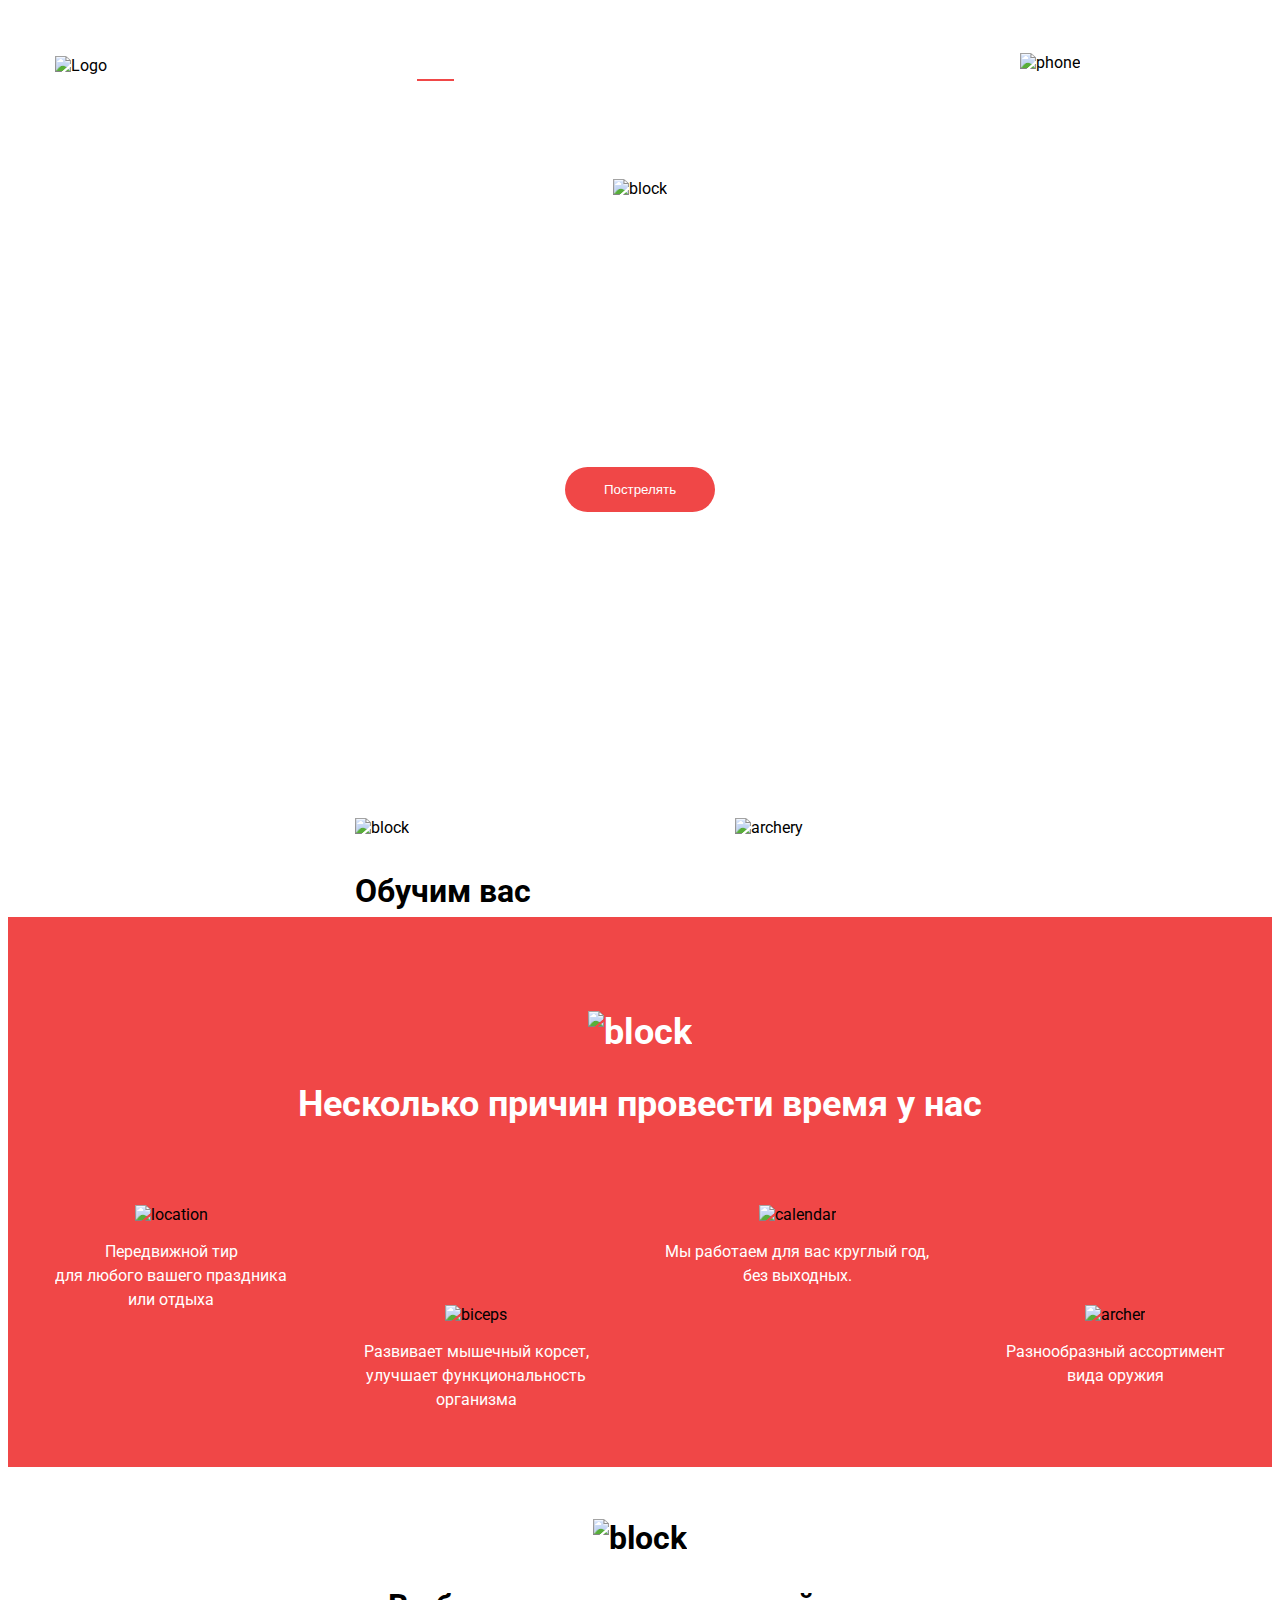
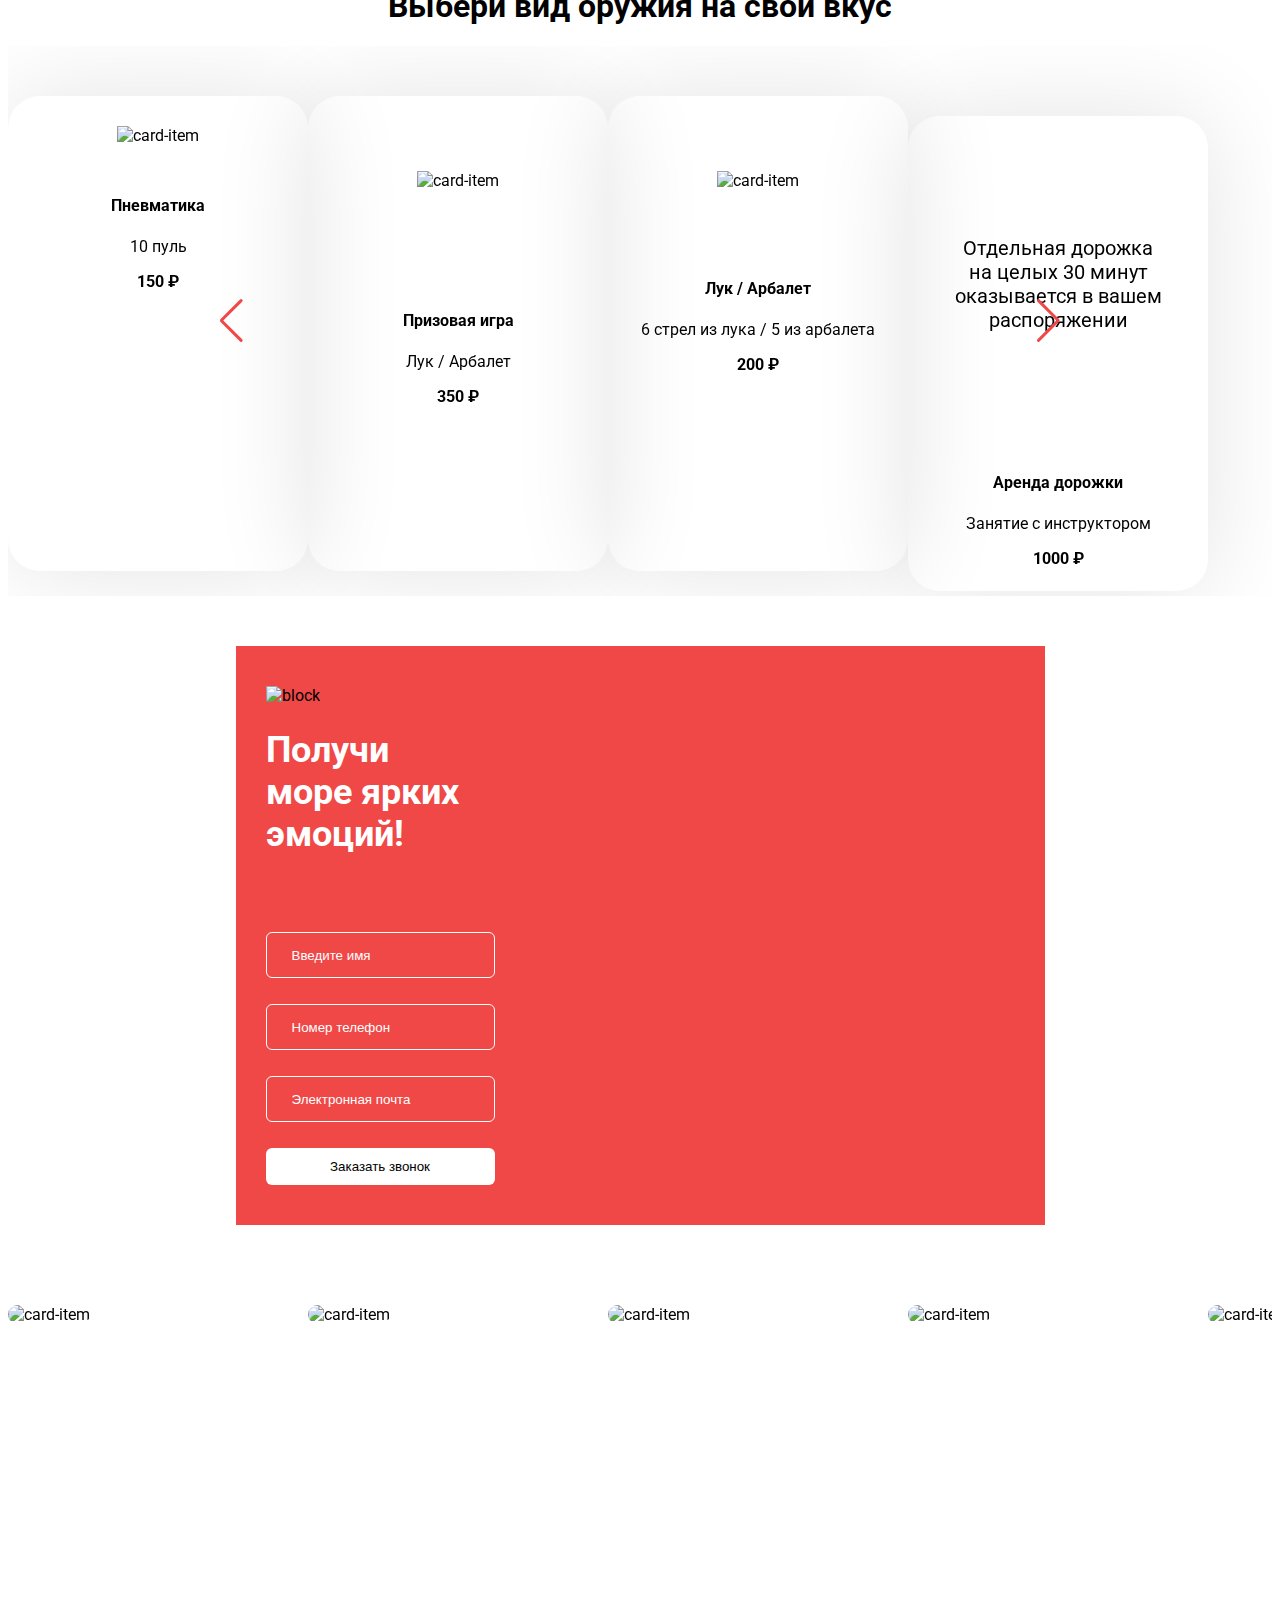
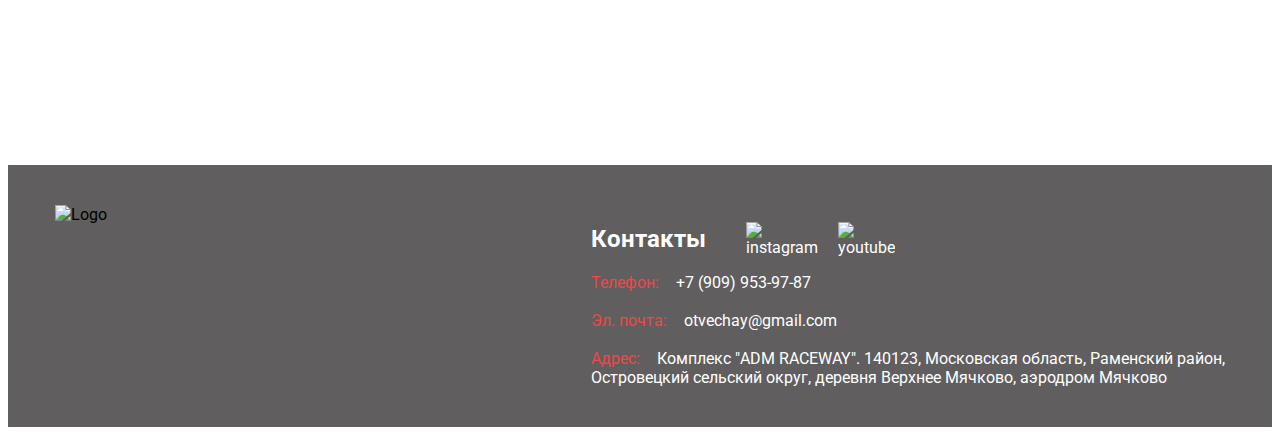
==== tir.html @ 28b99770 "master" ====
<!DOCTYPE html>
<html lang="en, ru">

<head>
    <meta charset="UTF-8">
    <meta http-equiv="X-UA-Compatible" content="IE=edge">
    <meta name="viewport" content="width=device-width, initial-scale=1.0">
    <title>Багги | Тир</title>
    <link rel="stylesheet" href="https://cdnjs.cloudflare.com/ajax/libs/normalize/8.0.1/normalize.min.css" integrity="sha512-NhSC1YmyruXifcj/KFRWoC561YpHpc5Jtzgvbuzx5VozKpWvQ+4nXhPdFgmx8xqexRcpAglTj9sIBWINXa8x5w==" crossorigin="anonymous" referrerpolicy="no-referrer">
    <link rel="preconnect" href="https://fonts.googleapis.com">
    <link rel="preconnect" href="https://fonts.gstatic.com" crossorigin>
    <link href="https://fonts.googleapis.com/css2?family=Roboto:ital,wght@0,500;0,700;1,400&display=swap" rel="stylesheet">
    <link rel="stylesheet" href="https://unpkg.com/swiper/swiper-bundle.min.css" />
    <link rel="stylesheet" href="/css/style.css">

</head>

<body>
    <!-- header -->
    <div class="page-tir">
        <div class="wrapper">
            <header class="header">
                <nav class="navbar">
                    <img class="navbar-logo" src="/img/Logo.svg" alt="Logo">
                    <ul class="nav">
                        <li class="nav-item"><a class="nav-link" href="index.html">Багги</a> </li>
                        <li class="nav-item"><a class="nav-link active" href="tir.html">Тир</a> </li>
                        <li class="nav-item"><a class="nav-link" href="#cost">Цены</a> </li>
                        <li class="nav-item"><a class="nav-link" href="#reasons">О нас</a> </li>
                        <li class="nav-item"><a class="nav-link" href="#contacts">Контакты</a> </li>
                    </ul>
                    <div class="navbar-phone">
                        <img class="navbar-phone-icon" src="/img/call.svg" alt="phone">
                        <a class="navbar-phone-link" href="tel:+7 (909) 953-97-87">+7 (909) 953-97-87</a>
                    </div>
                </nav>
            </header>
            <!-- Header -->
            <main class="main-tir">
                <img src="/img/block.svg" alt="block">
                <h1 class="title-light">
                    Арбалетно-лучный тир в Москве
                </h1>
                <p class="description">Разнообразный ассортимент вида оружия <br> Для вашего удобства у нас есть луки, стрелы и арбалеты, <br> классические (спортивные), ручной работы, <br> детские и взрослые.</p>
                <a href="#section4"><button class="btn btn-white btn-animated">Пострелять</button></a>
            </main>
            <!-- main -->
        </div>

    </div>
    <!-- section1 -->
    <section class="section1">
        <div class="wrapper">
            <div class="content">
                <div class="education-tir">
                    <img src="/img/block.svg" alt="block">
                    <h1 class="title-dark">Обучим вас <br> правильно <br> стрелять</h1>
                    <p class="description-dark">Если вы стреляете впервые, <br> у нас есть опытный инструктор, <br> который обучит вас стрелять.</p>
                    <button class="btn btn-white btn-animated">Подробнее</button>
                </div>
                <img class="archery" src="/img/tir1.png" alt="archery">
            </div>

        </div>

    </section>
    <!-- section2 -->
    <section class="section2" id="reasons">
        <div class="wrapper">
            <h1 class="title-light">
                <img src="/img/block-light.svg" alt="block"><br> Несколько причин провести время у нас
            </h1>

            <div class="reasons">
                <div class="reasons-item">
                    <img src="/img/icon-location.svg" alt="location">
                    <p class="description">Передвижной тир <br> для любого вашего праздника <br> или отдыха</p>
                </div>
                <div class="reasons-item">
                    <img src="/img/icon-biceps.svg" alt="biceps">
                    <p class="description">Развивает мышечный корсет, <br> улучшает функциональность <br> организма</p>
                </div>
                <div class="reasons-item">
                    <img src="/img/icon-calenda.svg" alt="calendar">
                    <p class="description">Мы работаем для вас круглый год, <br> без выходных.</p>
                </div>
                <div class="reasons-item-tir">
                    <img src="/img/icon-archer.svg" alt="archer">
                    <p class="description">Разнообразный ассортимент <br> вида оружия</p>
                </div>
            </div>
        </div>

    </section>
    <!-- section3 -->
    <section class="section3" id="cost">
        <h1 class="section3-title"> <img src="/img/block.svg" alt="block"> <br> Выбери вид оружия на свой вкус</h1>
        <!-- Swiper -->
        <div class="swiper mySwiper">
            <div class="swiper-wrapper">
                <div class="swiper-slide">
                    <!-- Карточка товара -->
                    <div class="card">
                        <img src="/img/tir-1.png" alt="card-item"> <br>
                        <h4 class="card-title">Пневматика</h4>
                        <p class="card-description">
                            10 пуль
                        </p>
                        <p class="card-price">150 ₽ </p>
                    </div>
                </div>
                <div class="swiper-slide">
                    <!-- Карточка товара -->
                    <div class="card">
                        <img class="tir-img-archery" src="/img/tir-2.png" alt="card-item"> <br>
                        <h4 class="card-title">Призовая игра</h4>
                        <p class="card-description">
                            Лук / Арбалет
                        </p>
                        <p class="card-price">350 ₽</p>

                    </div>
                </div>
                <div class="swiper-slide">
                    <!-- Карточка товара -->
                    <div class="card">
                        <img class="tir-img" src="/img/tir-3.png" alt="card-item"> <br>
                        <h4 class="card-title">Лук / Арбалет</h4>
                        <p class="card-description">
                            6 стрел из лука / 5 из арбалета
                        </p>
                        <p class="card-price">200 ₽ </p>
                    </div>
                </div>
                <div class="swiper-slide">
                    <!-- Карточка товара -->
                    <div class="card">
                        <p class="service">Отдельная дорожка <br> на целых 30 минут оказывается в вашем распоряжении</p>
                        <h4 class="card-title">Аренда дорожки</h4>
                        <p class="card-description">
                            Занятие с инструктором
                        </p>
                        <p class="card-price">1000 ₽ </p>

                    </div>
                </div>

            </div>
            <div class="swiper-pagination"></div>
            <div class="swiper-button-prev"></div>
            <div class="swiper-button-next"></div>

        </div>
        <!--  Swiper -->

    </section>
    <!-- section4 -->
    <section class="section4" id="section4">
        <div class="wrapper">

            <!-- Сюда карту -->
            <div class="content">
                <div class="wrapper">
                    <div class="wrapper-back">
                        <img src="/img/block-light.svg" alt="block">
                        <h1 class="title-light">Получи <br> море ярких<br> эмоций!</h1>
                        <form class="form" action="send.php" method="post">
                            <input type="text" name="fio" placeholder="Введите имя">
                            <input type="tel" name="tel" placeholder="Номер телефон" id="">
                            <input type="text" name="email" placeholder="Электронная почта" id="">
                            <button class="btn btn-form" type="submit" value="отправить">Заказать звонок</button>
                        </form>
                    </div>

                </div>
                <iframe class="map" src="https://www.google.com/maps/embed?pb=!1m18!1m12!1m3!1d16967.603078466807!2d37.981120803547!3d55.56580254617988!2m3!1f0!2f0!3f0!3m2!1i1024!2i768!4f13.1!3m3!1m2!1s0x0%3A0x1abc688645963ce!2z0JDQlNCcIFJhY2V3YXkg0JzRj9GH0LrQvtCy0L4!5e1!3m2!1sru!2sru!4v1638482231149!5m2!1sru!2sru"
                    width="500" height="500" style="border:0;" allowfullscreen="" loading="lazy">
                    </iframe>
            </div>

        </div>

    </section>
    <!-- section5 -->
    <section class="section5">
        <!-- Gallery -->
        <div class="gallery">

            <div class="swiper-container mySwiper">
                <div class="swiper-wrapper">
                    <div class="swiper-slide">
                        <img src="/img/gallery/2.jpg" style="border-radius: 31px;" height="400px" alt="card-item"> <br>
                    </div>
                    <div class="swiper-slide">
                        <img src="/img/gallery/3.jpg" style="border-radius: 31px;" height="400px" alt="card-item"> <br>
                    </div>
                    <div class="swiper-slide">
                        <img src="/img/gallery/4.jpg" style="border-radius: 31px;" height="400px" alt="card-item"> <br>
                    </div>
                    <div class="swiper-slide">
                        <img src="/img/gallery/5.jpg" style="border-radius: 31px;" height="400px" alt="card-item"> <br>
                    </div>
                    <div class="swiper-slide">
                        <img src="/img/gallery/6.jpg" style="border-radius: 31px;" height="400px" alt="card-item"> <br>
                    </div>
                    <div class="swiper-slide">
                        <img src="/img/gallery/7.jpg" style="border-radius: 31px;" height="400px" alt="card-item"> <br>
                    </div>
                    <div class="swiper-slide">
                        <img src="/img/gallery/8.jpg" style="border-radius: 31px;" height="400px" alt="card-item"> <br>
                    </div>
                    <div class="swiper-slide">
                        <img src="/img/gallery/9.jpg" style="border-radius: 31px;" height="400px" alt="card-item"> <br>
                    </div>
                    <div class="swiper-slide">
                        <img src="/img/gallery/10.jpg" style="border-radius: 31px;" height="400px" alt="card-item"> <br>
                    </div>
                    <div class="swiper-slide">
                        <img src="/img/gallery/13.jpg" style="border-radius: 31px;" height="400px" alt="card-item"> <br>
                    </div>
                    <div class="swiper-slide">
                        <img src="/img/gallery/14.jpg" style="border-radius: 31px;" height="400px" alt="card-item"> <br>
                    </div>
                    <div class="swiper-slide">
                        <img src="/img/gallery/15.jpg" style="border-radius: 31px;" height="400px" alt="card-item">
                    </div>
                    <div class="swiper-slide">
                        <img src="/img/gallery/17.jpg" style="border-radius: 31px;" height="400px" alt="card-item"> <br>
                    </div>
                    <div class="swiper-slide">
                        <img src="/img/gallery/18.jpg" style="border-radius: 31px;" height="400px" alt="card-item"> <br>
                    </div>
                    <div class="swiper-slide">
                        <img src="/img/gallery/19.jpg" style="border-radius: 31px;" height="400px" alt="card-item"> <br>
                    </div>
                    <div class="swiper-slide">
                        <img src="/img/gallery/20.jpg" style="border-radius: 31px;" height="400px" alt="card-item"> <br>
                    </div>

                </div>


            </div>
        </div>

    </section>
    <!-- footer -->
    <footer class="footer" id="contacts">
        <div class="footer-bg">
            <div class="wrapper">
                <div class="footer-position">
                    <img src="/img/admlogo.svg" alt="Logo">
                    <div class="contacts">
                        <div class="title-position">
                            <h2 class="footer-title">Контакты</h2>
                            <a class="contacts-link" href="https://www.instagram.com/buggy_tir_club/?hl=ru" target="_blank"><img src="/img/inst.svg" alt="instagram"></a>
                            <a class="contacts-link" href="https://www.youtube.com/channel/UC9wnIZix65BdOLr2LS-DDBw" target="_blank"> <img src="/img/youtube.svg" alt="youtube"> </a>
                        </div>

                        <a class="contacts-link" href="tel:+7 (909) 953-97-87"> <span>Телефон:</span> +7 (909) 953-97-87</a> <br>
                        <a class="contacts-link" href="mailto:otvechay@gmail.com"> <span>Эл. почта:</span> otvechay@gmail.com</a><br>
                        <a class="contacts-link" href="https://goo.gl/maps/Q59iHgetUjKG8s9u8" target="_blank"> <span>Адрес:</span> Комплекс "ADM RACEWAY". 140123, Московская область, Раменский район,<br> Островецкий сельский округ, деревня Верхнее Мячково, аэродром Мячково</a>
                    </div>
                </div>


            </div>
        </div>

    </footer>
    <!-- script swiper -->
    <script src="https://unpkg.com/swiper/swiper-bundle.min.js"></script>
    <script src="/script/main.js"></script>
</body>

</html>
---- css/style.css ----
* {
  -webkit-box-sizing: border-box;
          box-sizing: border-box;
}

body {
  font-family: 'Roboto', sans-serif;
}

a {
  text-decoration: none;
  color: #FFFFFF;
}

.page {
  background: url(/img/bg.png) no-repeat;
  background-size: cover;
  margin-bottom: 80px;
}

.page-tir {
  background: url(/img/bg-tir.png) no-repeat;
  background-size: cover;
  margin-bottom: 80px;
}

.header {
  margin-bottom: 82px;
}

.wrapper {
  max-width: 1170px;
  margin: 0 auto;
  overflow: hidden;
}

.navbar {
  display: -webkit-box;
  display: -ms-flexbox;
  display: flex;
  -webkit-box-pack: justify;
      -ms-flex-pack: justify;
          justify-content: space-between;
  -webkit-box-align: center;
      -ms-flex-align: center;
          align-items: center;
}

.navbar-phone {
  display: -webkit-box;
  display: -ms-flexbox;
  display: flex;
  margin-top: 20px;
}

.navbar-phone-icon {
  margin-right: 10px;
}

.navbar-phone-link {
  text-decoration: none;
  color: #fff;
}

.navbar-logo {
  margin-top: 25px;
}

.navbar-phone-link:hover {
  color: #F04747;
  -webkit-transition: ease 0.5s;
  transition: ease 0.5s;
}

.nav-link {
  color: #F04747;
  -webkit-transition: ease 0.5s;
  transition: ease 0.5s;
}

.nav-item .active {
  border-bottom: 2px solid #F04747;
  padding: 5px 5px;
}

.nav {
  margin-top: 40px;
  display: -webkit-box;
  display: -ms-flexbox;
  display: flex;
  list-style-type: none;
  -webkit-box-sizing: inherit;
          box-sizing: inherit;
}

.nav-item {
  margin-right: 54px;
  color: #fff;
  padding: 7px 5px;
}

.nav-item:hover {
  color: #F04747;
}

.nav-link {
  text-decoration: none;
  color: #fff;
}

.nav-link:hover {
  color: #F04747;
}

.main-tir {
  text-align: center;
}

.title-light {
  font-size: 36px;
  color: #fff;
  margin-bottom: 37px;
}

.description {
  color: #fff;
  line-height: 24px;
  margin-bottom: 70px;
}

.btn {
  padding: 14px 38px;
  background-color: #F04747;
  border-radius: 32px;
  color: #fff;
  margin-bottom: 226px;
  cursor: pointer;
  border: 1px solid transparent;
}

.btn:link,
.btn:visited {
  text-transform: uppercase;
  text-decoration: none;
  padding: 15px 40px;
  display: inline-block;
  border-radius: 100px;
  -webkit-transition: all .2s;
  transition: all .2s;
  position: absolute;
}

.btn:hover {
  -webkit-transform: translateY(-3px);
          transform: translateY(-3px);
  -webkit-box-shadow: 0 10px 20px rgba(0, 0, 0, 0.2);
          box-shadow: 0 10px 20px rgba(0, 0, 0, 0.2);
}

.btn:active {
  -webkit-transform: translateY(-1px);
          transform: translateY(-1px);
  -webkit-box-shadow: 0 5px 10px rgba(0, 0, 0, 0.2);
          box-shadow: 0 5px 10px rgba(0, 0, 0, 0.2);
}

.btn-white {
  background-color: #F04747;
  color: #fff;
}

.btn-animated {
  -webkit-animation: moveInBottom 4s ease-out;
          animation: moveInBottom 4s ease-out;
  -webkit-animation-fill-mode: backwards;
          animation-fill-mode: backwards;
}

@-webkit-keyframes moveInBottom {
  0% {
    opacity: 0;
    -webkit-transform: translateY(30px);
            transform: translateY(30px);
  }
  100% {
    opacity: 1;
    -webkit-transform: translateY(0px);
            transform: translateY(0px);
  }
}

@keyframes moveInBottom {
  0% {
    opacity: 0;
    -webkit-transform: translateY(30px);
            transform: translateY(30px);
  }
  100% {
    opacity: 1;
    -webkit-transform: translateY(0px);
            transform: translateY(0px);
  }
}

.content {
  display: -webkit-box;
  display: -ms-flexbox;
  display: flex;
  -webkit-box-pack: justify;
      -ms-flex-pack: justify;
          justify-content: space-between;
  position: relative;
  margin-bottom: 80px;
  max-width: 1170px;
}

.education {
  position: absolute;
  right: 100px;
  margin-right: 200px;
}

.education-tir {
  position: absolute;
  margin-left: 300px;
}

.pop_up {
  width: 100%;
  height: 100%;
  position: fixed;
  left: 0;
  top: 0;
  background-color: transparent;
  z-index: 2;
  -webkit-transform: translateY(-44.5%) scale(0);
          transform: translateY(-44.5%) scale(0);
  -webkit-transition: .4s ease-in-out;
  transition: .4s ease-in-out;
}

.pop_up .active {
  -webkit-transform: translateY(0%) scale(100%);
          transform: translateY(0%) scale(100%);
  background-color: rgba(0, 0, 0, 0.4);
}

.pop_up_container {
  display: -webkit-box;
  display: -ms-flexbox;
  display: flex;
  width: 100%;
  height: 100%;
}

.pop_up_body {
  margin: auto;
  width: 500px;
  background-color: #FFFFFF;
  border-radius: 10px;
  text-align: center;
  padding: 100px 15px 110px;
  position: relative;
}

.pop_up_close {
  position: absolute;
  top: 15px;
  right: 15px;
  font-size: 21px;
  color: #F04747;
  cursor: pointer;
}

.archery {
  position: relative;
  left: 680px;
}

.forestBuggy {
  margin-left: 100px;
}

.education .title-dark {
  margin: 35px 0 35px 0;
}

.education-tir .title-dark {
  margin: 35px 0 35px 0;
}

.education .description-dark {
  margin-bottom: 50px;
  line-height: 25px;
}

.education-tir .description-dark {
  margin-bottom: 50px;
  line-height: 24px;
}

.section2 {
  background-color: #F04747;
  height: 550px;
}

.section2 .wrapper .title-light {
  padding-top: 30px;
  text-align: center;
}

.reasons {
  display: -webkit-box;
  display: -ms-flexbox;
  display: flex;
  -webkit-box-pack: justify;
      -ms-flex-pack: justify;
          justify-content: space-between;
  margin-top: 80px;
}

.reasons-item:nth-child(2) {
  margin-top: 100px;
}

.reasons-item-tir:last-child {
  margin-top: 100px;
}

.reasons-item {
  text-align: center;
}

.reasons-item-tir {
  text-align: center;
}

.title-light img {
  margin: 40px 0 30px;
}

.section3 {
  text-align: center;
}

.section3 img {
  margin: 30px 0 30px;
}

.card {
  width: 300px;
  height: 475px;
  border-radius: 32px;
  -webkit-box-shadow: 0px 0px 100px rgba(0, 0, 0, 0.11);
          box-shadow: 0px 0px 100px rgba(0, 0, 0, 0.11);
  text-align: center;
}

.card-price {
  font-weight: 700;
  margin-bottom: -15px;
}

.card img {
  margin-top: 30px;
}

.tir-img {
  padding: 45px 0 38px;
}

.tir-img-archery {
  padding: 45px 0 70px;
}

.service {
  font-size: 20px;
  text-align: center;
  padding: 120px 0;
}

.swiper {
  width: 100%;
  padding-top: 50px;
  padding-bottom: 70px;
}

.swiper-slide {
  background-position: center;
  background-size: cover;
  width: 300px;
  height: 430px;
}

.swiper-button-prev {
  margin-left: 200px;
  color: #F04747;
}

.swiper-button-next {
  margin-right: 200px;
  color: #F04747;
}

.swiper-container {
  -webkit-box-sizing: border-box;
          box-sizing: border-box;
  width: 100%;
  overflow: hidden;
}

.section3 {
  margin-bottom: 50px;
}

.wrapper-back {
  background-color: #F04747;
  padding: 40px 550px 0 30px;
}

.map {
  position: absolute;
  margin-top: 126px;
  right: 120px;
  border-radius: 6px;
}

input {
  margin-bottom: 26px;
  color: #fff;
  background: none;
  height: 46px;
  padding: 0 25px;
  border: 1px solid #FFFFFF;
  border-radius: 6px;
  outline: none;
}

input:first-child {
  margin-top: 40px;
}

input::-webkit-input-placeholder {
  color: #ffffff;
}

input::-moz-placeholder {
  color: #ffffff;
}

/* Firefox 19+ */
input:-moz-placeholder {
  color: #ffffff;
}

/* Firefox 18- */
input:-ms-input-placeholder {
  color: #ffffff;
}

.form__input._error {
  -webkit-box-shadow: 0 0 15px #ff00dd;
          box-shadow: 0 0 15px #ff00dd;
}

.form {
  display: -webkit-box;
  display: -ms-flexbox;
  display: flex;
  -webkit-box-orient: vertical;
  -webkit-box-direction: normal;
      -ms-flex-direction: column;
          flex-direction: column;
  max-width: 300px;
}

.btn-form {
  background-color: #fff;
  padding: 10px 32px;
  height: 100%;
  color: black;
  border-radius: 6px;
  margin-bottom: 40px;
  -webkit-box-flex: 0;
      -ms-flex: none;
          flex: none;
  -webkit-transition: ease .5s;
  transition: ease .5s;
}

.btn-form:hover {
  background-color: #F04747;
  color: #FFFFFF;
  border: 1px solid #fff;
}

.btn-form:active {
  background-color: #fff;
  color: black;
  -webkit-transition: ease .1s;
  transition: ease .1s;
}

.section5 {
  margin-bottom: 30px;
}

.footer-bg {
  background-color: #605E5E;
  padding: 40px 40px;
}

.footer-position {
  display: -webkit-box;
  display: -ms-flexbox;
  display: flex;
  -webkit-box-pack: justify;
      -ms-flex-pack: justify;
          justify-content: space-between;
}

.contacts-link {
  display: block;
  text-decoration: none;
  color: #fff;
}

.contacts-link:hover {
  color: #F04747;
}

span {
  color: #F04747;
  margin-right: 13px;
}

label > span {
  color: #fff;
}

.footer-title {
  display: block;
  color: #fff;
  margin-right: 40px;
}

.title-position {
  display: -webkit-box;
  display: -ms-flexbox;
  display: flex;
  -webkit-box-align: center;
      -ms-flex-align: center;
          align-items: center;
  width: 200px;
}

.title-position a {
  display: block;
}

.title-position img {
  margin-right: 20px;
}

.title-position img:hover {
  cursor: pointer;
}
/*# sourceMappingURL=style.css.map */
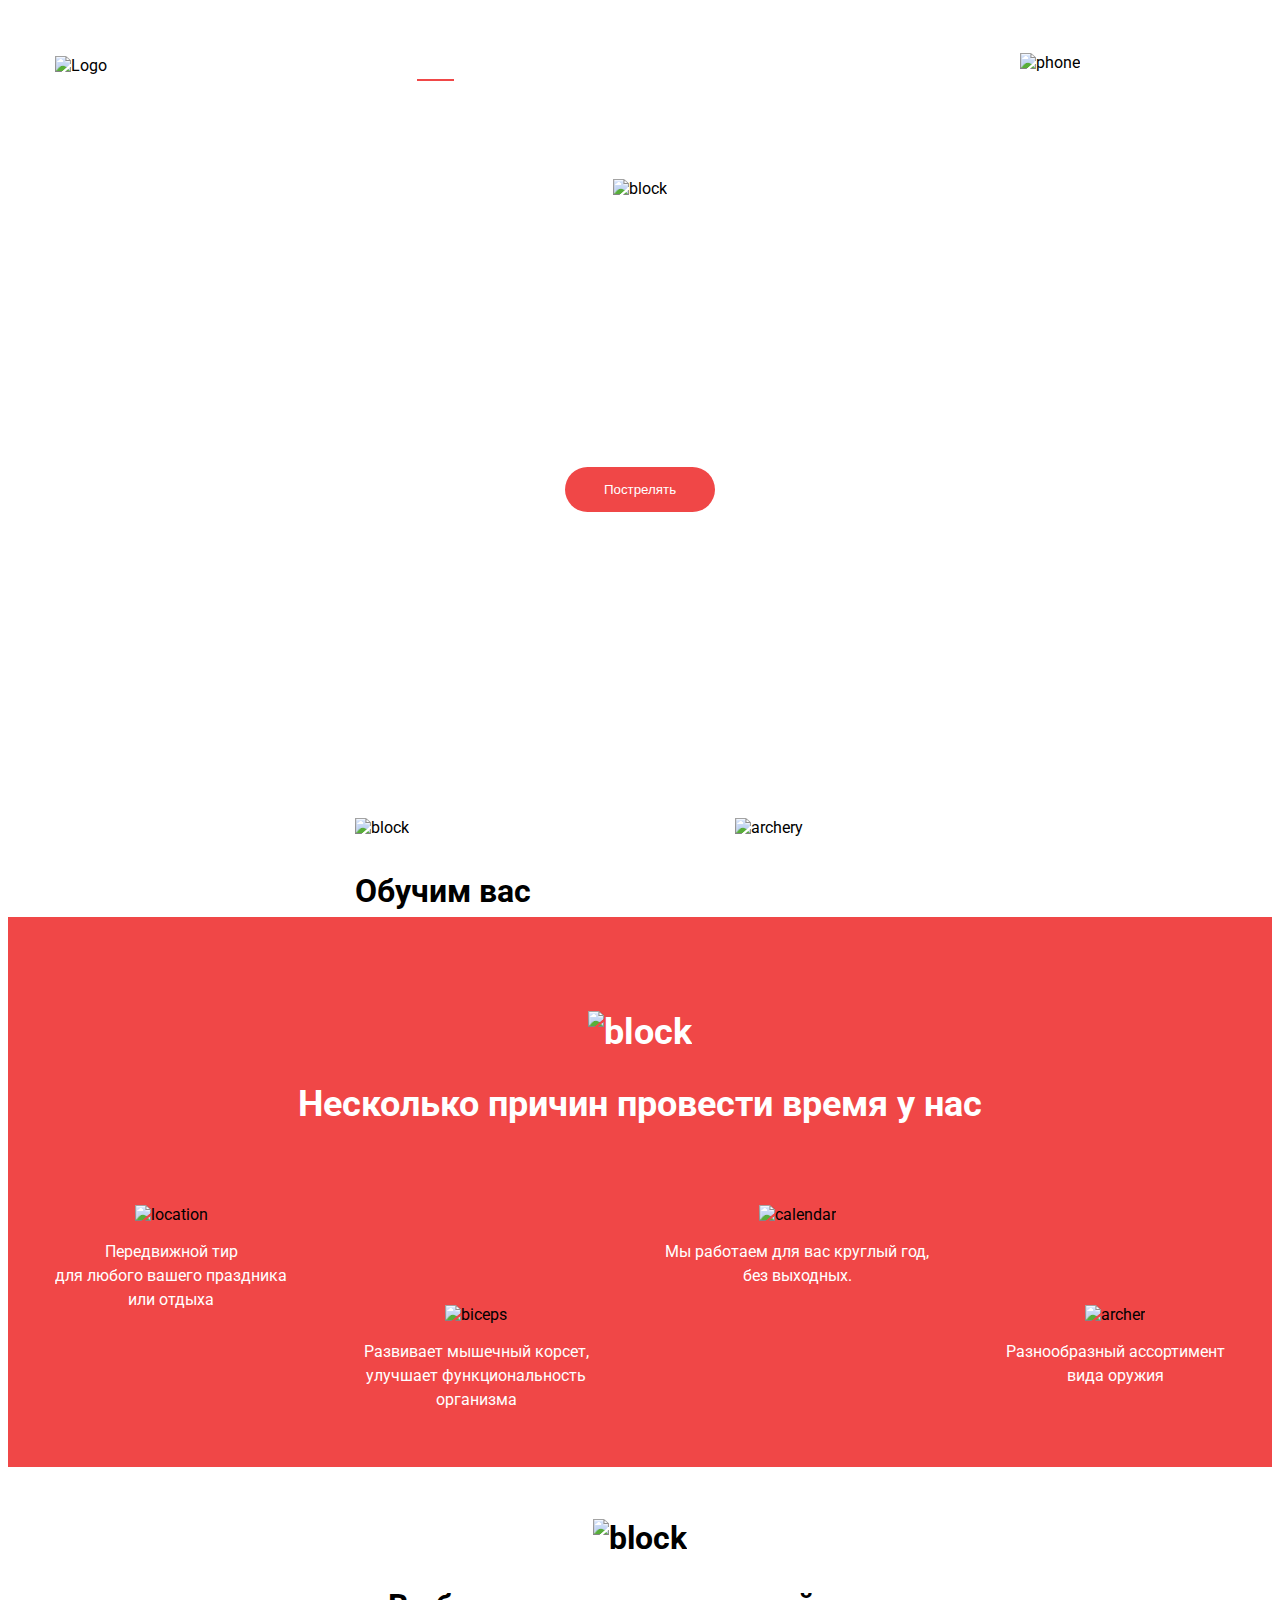
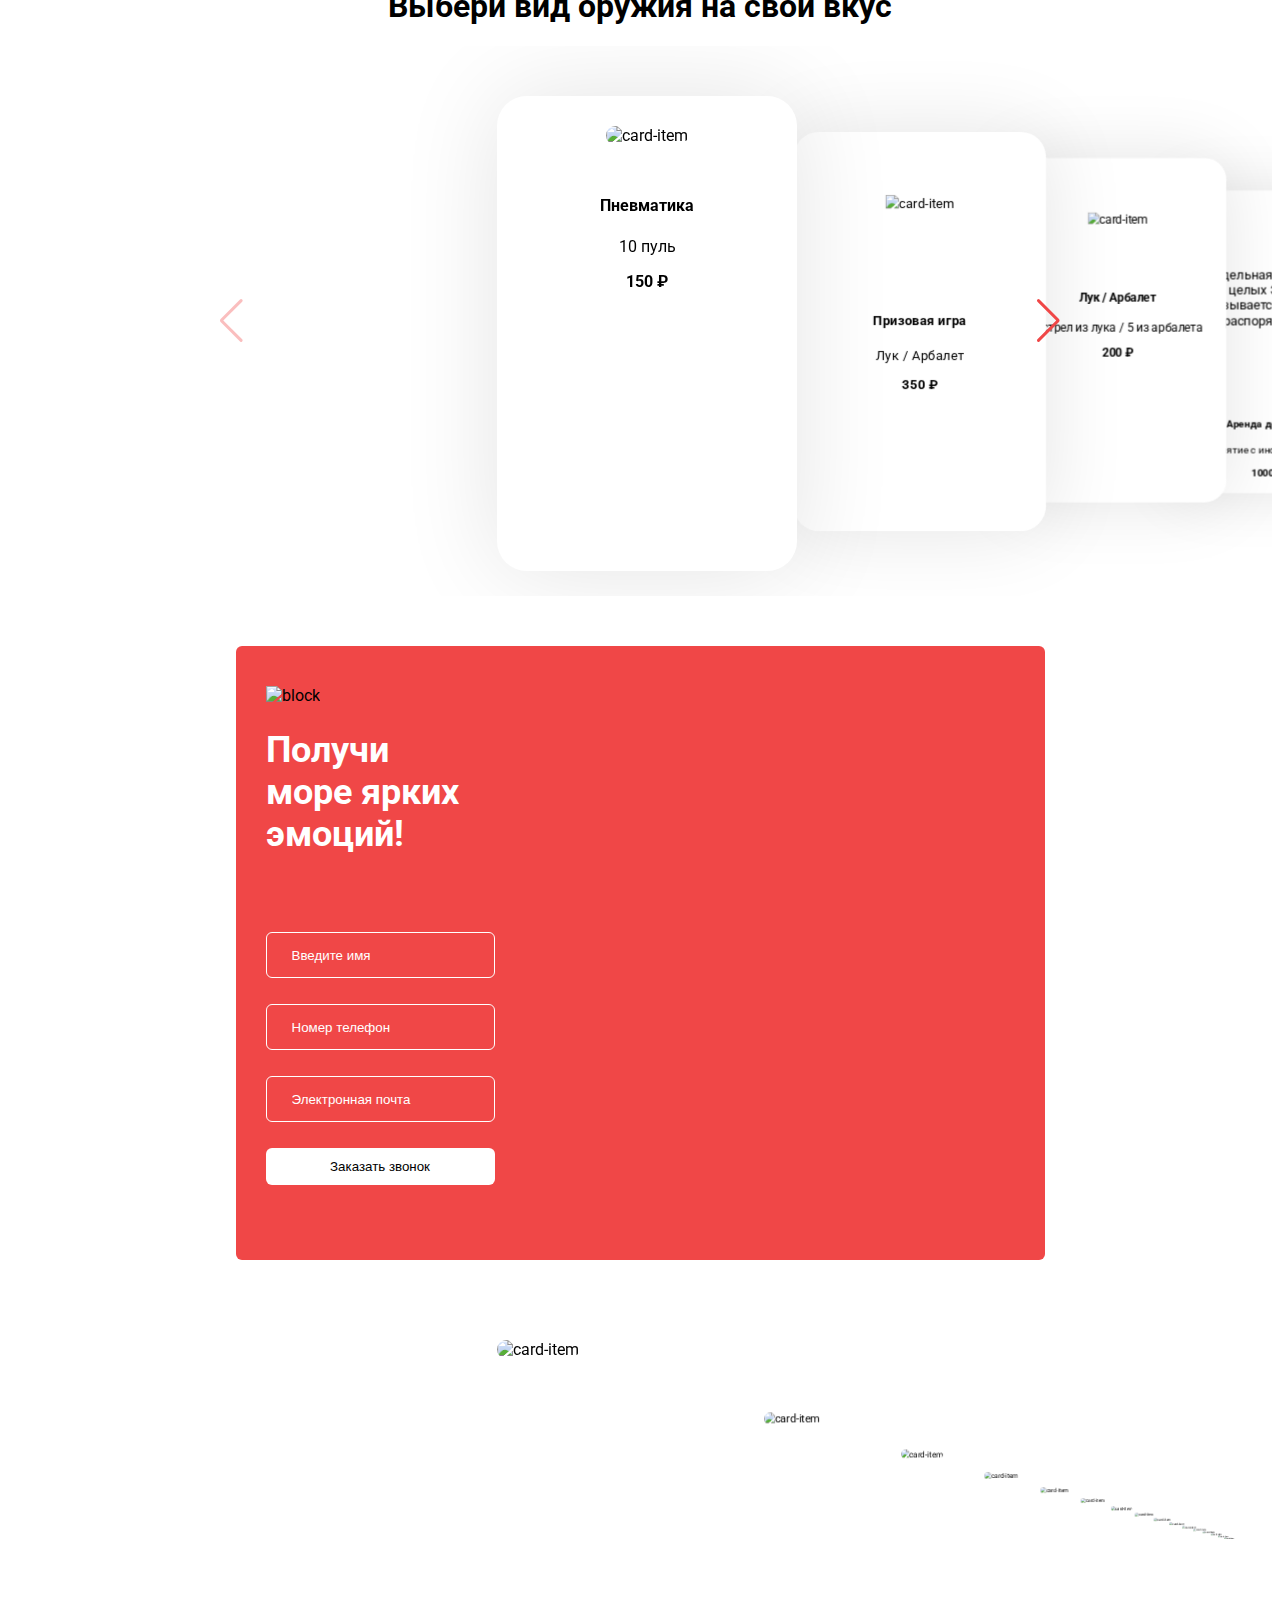
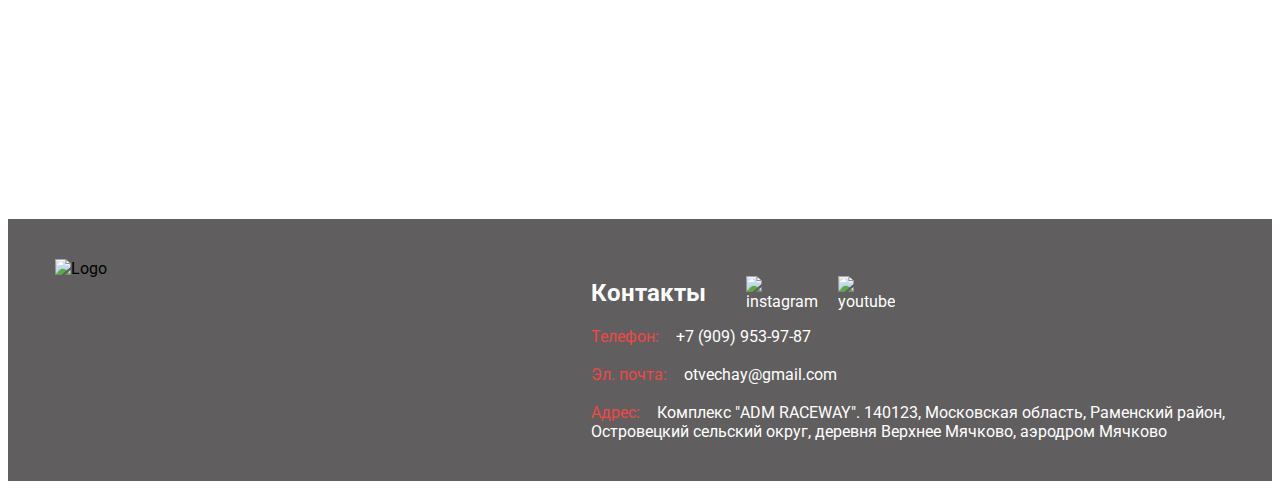
==== commit ce0574dd: "master" ====
--- a/tir.html
+++ b/tir.html
@@ -56,7 +56,9 @@
                     <img src="/img/block.svg" alt="block">
                     <h1 class="title-dark">Обучим вас <br> правильно <br> стрелять</h1>
                     <p class="description-dark">Если вы стреляете впервые, <br> у нас есть опытный инструктор, <br> который обучит вас стрелять.</p>
-                    <button class="btn btn-white btn-animated">Подробнее</button>
+                    <button class="btn btn-white btn-animated">
+                        <a href="#" id="open_pop_up">Подробнее</a>
+                     </button>
                 </div>
                 <img class="archery" src="/img/tir1.png" alt="archery">
             </div>
@@ -64,6 +66,24 @@
         </div>
 
     </section>
+
+    <!-- POPUP -->
+    <div class="pop_up" id="pop_up">
+        <div class="pop_up_container">
+            <div class="pop_up_body" id="pop_up_body">
+                <div class="pop_up_close" id="pop_up_close">&#10006</div>
+                <h2 class="pop_up_title">Индивидуальные занятия по стрельбе из традиционного лука</h2>
+                <p class="pop_up_description">
+                    - Поддержание физической формы в целом; <br> - Развитие выносливости; <br> - Улучшение кровообращения верхней части плечевого пояса, спины, груди, шеи и рук;
+                    <br> - Снабжение кислородом головного и спинного мозга, а, следовательно – улучшение их деятельности; <br> <br> <br> Занятия с детьми от 4-х лет. <br> Время занятия от 30 минут. <br> Стоимость – 1000 рублей. <br> Записаться можно по
+                    телефону <a class="pop_up_description_link" href="tel:+7(909)953-97-87">+7(909)953-97-87</a>
+                </p>
+
+            </div>
+        </div>
+    </div>
+    <!-- POPUP -->
+
     <!-- section2 -->
     <section class="section2" id="reasons">
         <div class="wrapper">
@@ -271,6 +291,8 @@
     <!-- script swiper -->
     <script src="https://unpkg.com/swiper/swiper-bundle.min.js"></script>
     <script src="/script/main.js"></script>
+    <script src="/script/script.js"></script>
+    <script src="/script/popUp.js"></script>
 </body>
 
 </html>--- a/css/style.css
+++ b/css/style.css
@@ -131,7 +131,7 @@
 .btn {
   padding: 14px 38px;
   background-color: #F04747;
-  border-radius: 32px;
+  border-radius: 30px;
   color: #fff;
   margin-bottom: 226px;
   cursor: pointer;
@@ -140,11 +140,8 @@
 
 .btn:link,
 .btn:visited {
-  text-transform: uppercase;
-  text-decoration: none;
   padding: 15px 40px;
   display: inline-block;
-  border-radius: 100px;
   -webkit-transition: all .2s;
   transition: all .2s;
   position: absolute;
@@ -239,7 +236,7 @@
   transition: .4s ease-in-out;
 }
 
-.pop_up .active {
+.pop_up.active {
   -webkit-transform: translateY(0%) scale(100%);
           transform: translateY(0%) scale(100%);
   background-color: rgba(0, 0, 0, 0.4);
@@ -257,9 +254,9 @@
   margin: auto;
   width: 500px;
   background-color: #FFFFFF;
-  border-radius: 10px;
-  text-align: center;
-  padding: 100px 15px 110px;
+  border-radius: 20px;
+  text-align: center;
+  padding: 38px 15px 30px;
   position: relative;
 }
 
@@ -272,6 +269,22 @@
   cursor: pointer;
 }
 
+.pop_up_description_link {
+  color: black;
+  font-weight: 500;
+}
+
+.pop_up_description_link:hover {
+  color: #F04747;
+  -webkit-transition: .3s ease;
+  transition: .3s ease;
+}
+
+.pop_up_description {
+  text-align: left;
+  line-height: 1.5;
+}
+
 .archery {
   position: relative;
   left: 680px;
@@ -350,7 +363,8 @@
 .card {
   width: 300px;
   height: 475px;
-  border-radius: 32px;
+  background-color: #fff;
+  border-radius: 30px;
   -webkit-box-shadow: 0px 0px 100px rgba(0, 0, 0, 0.11);
           box-shadow: 0px 0px 100px rgba(0, 0, 0, 0.11);
   text-align: center;
@@ -363,6 +377,9 @@
 
 .card img {
   margin-top: 30px;
+  height: 250px;
+  width: 270px;
+  border-radius: 30px;
 }
 
 .tir-img {
@@ -416,6 +433,7 @@
 .wrapper-back {
   background-color: #F04747;
   padding: 40px 550px 0 30px;
+  border-radius: 6px;
 }
 
 .map {
@@ -480,7 +498,7 @@
   height: 100%;
   color: black;
   border-radius: 6px;
-  margin-bottom: 40px;
+  margin-bottom: 75px;
   -webkit-box-flex: 0;
       -ms-flex: none;
           flex: none;
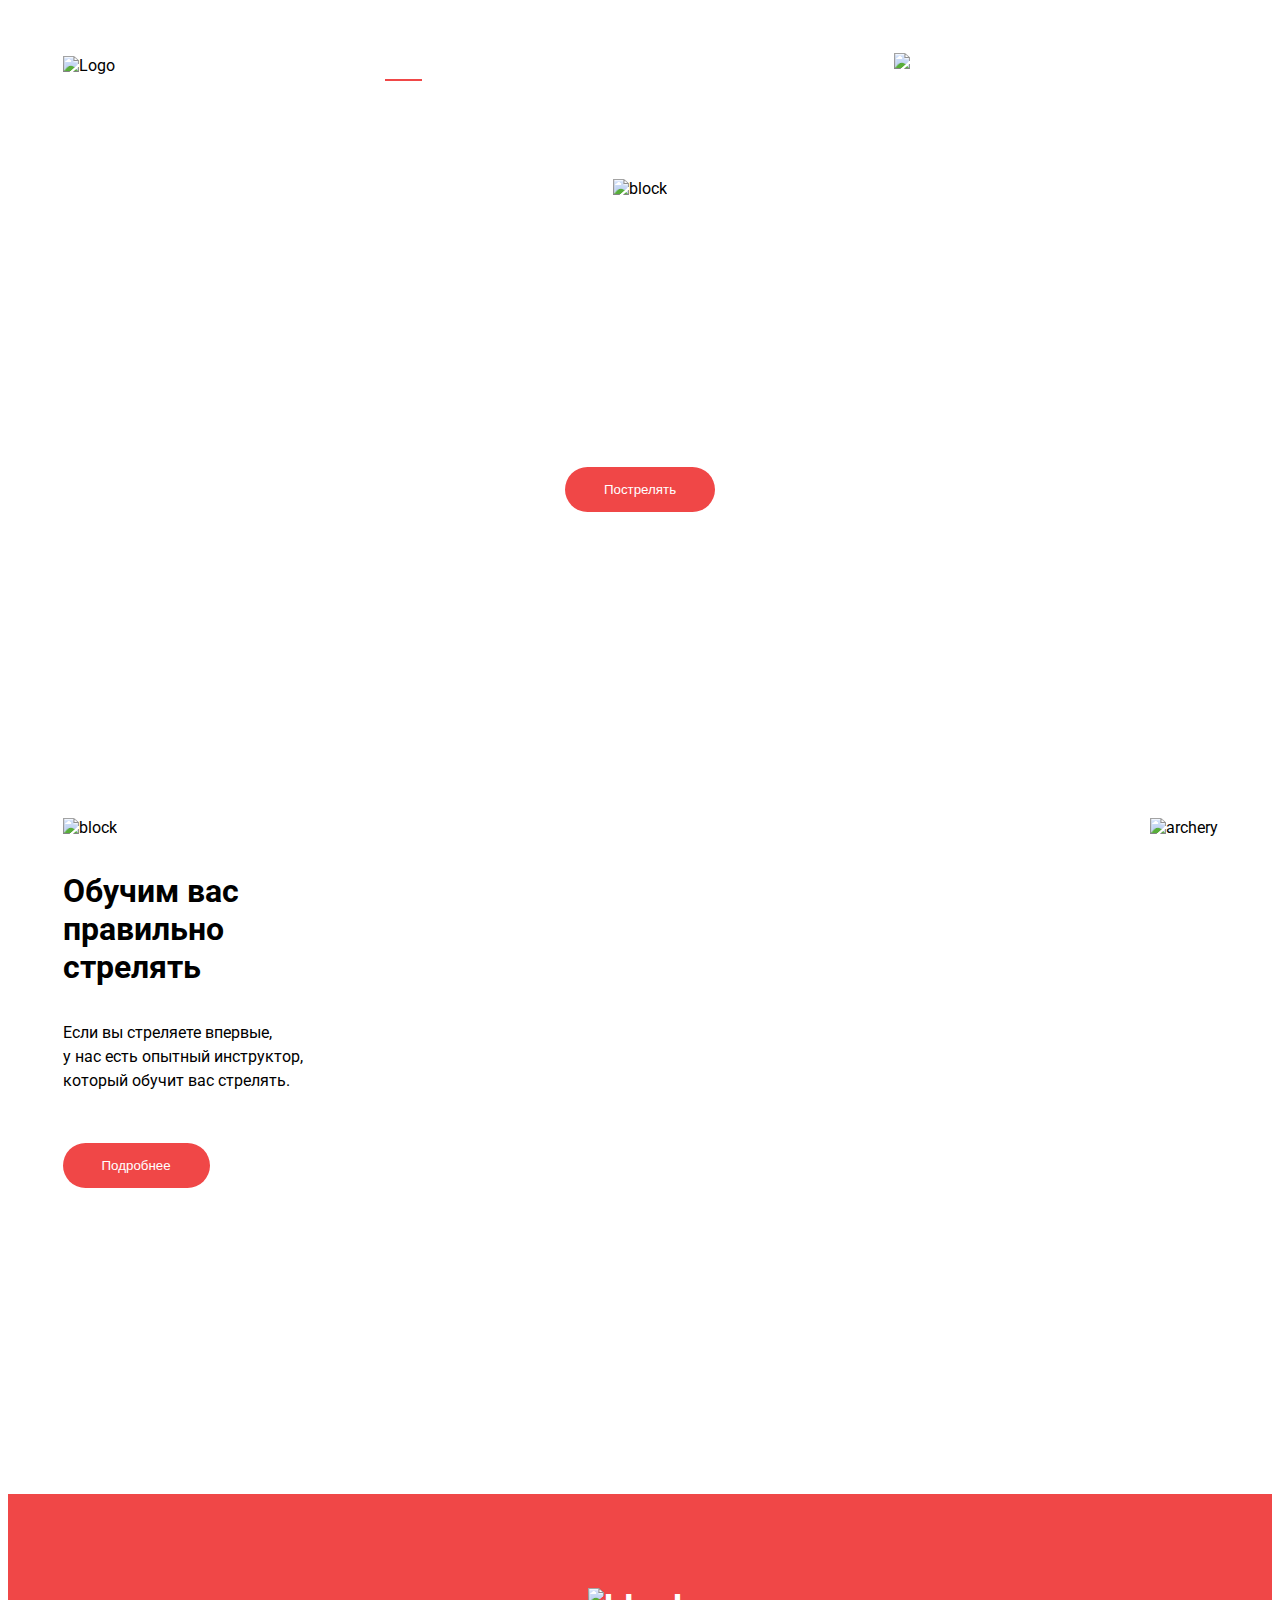
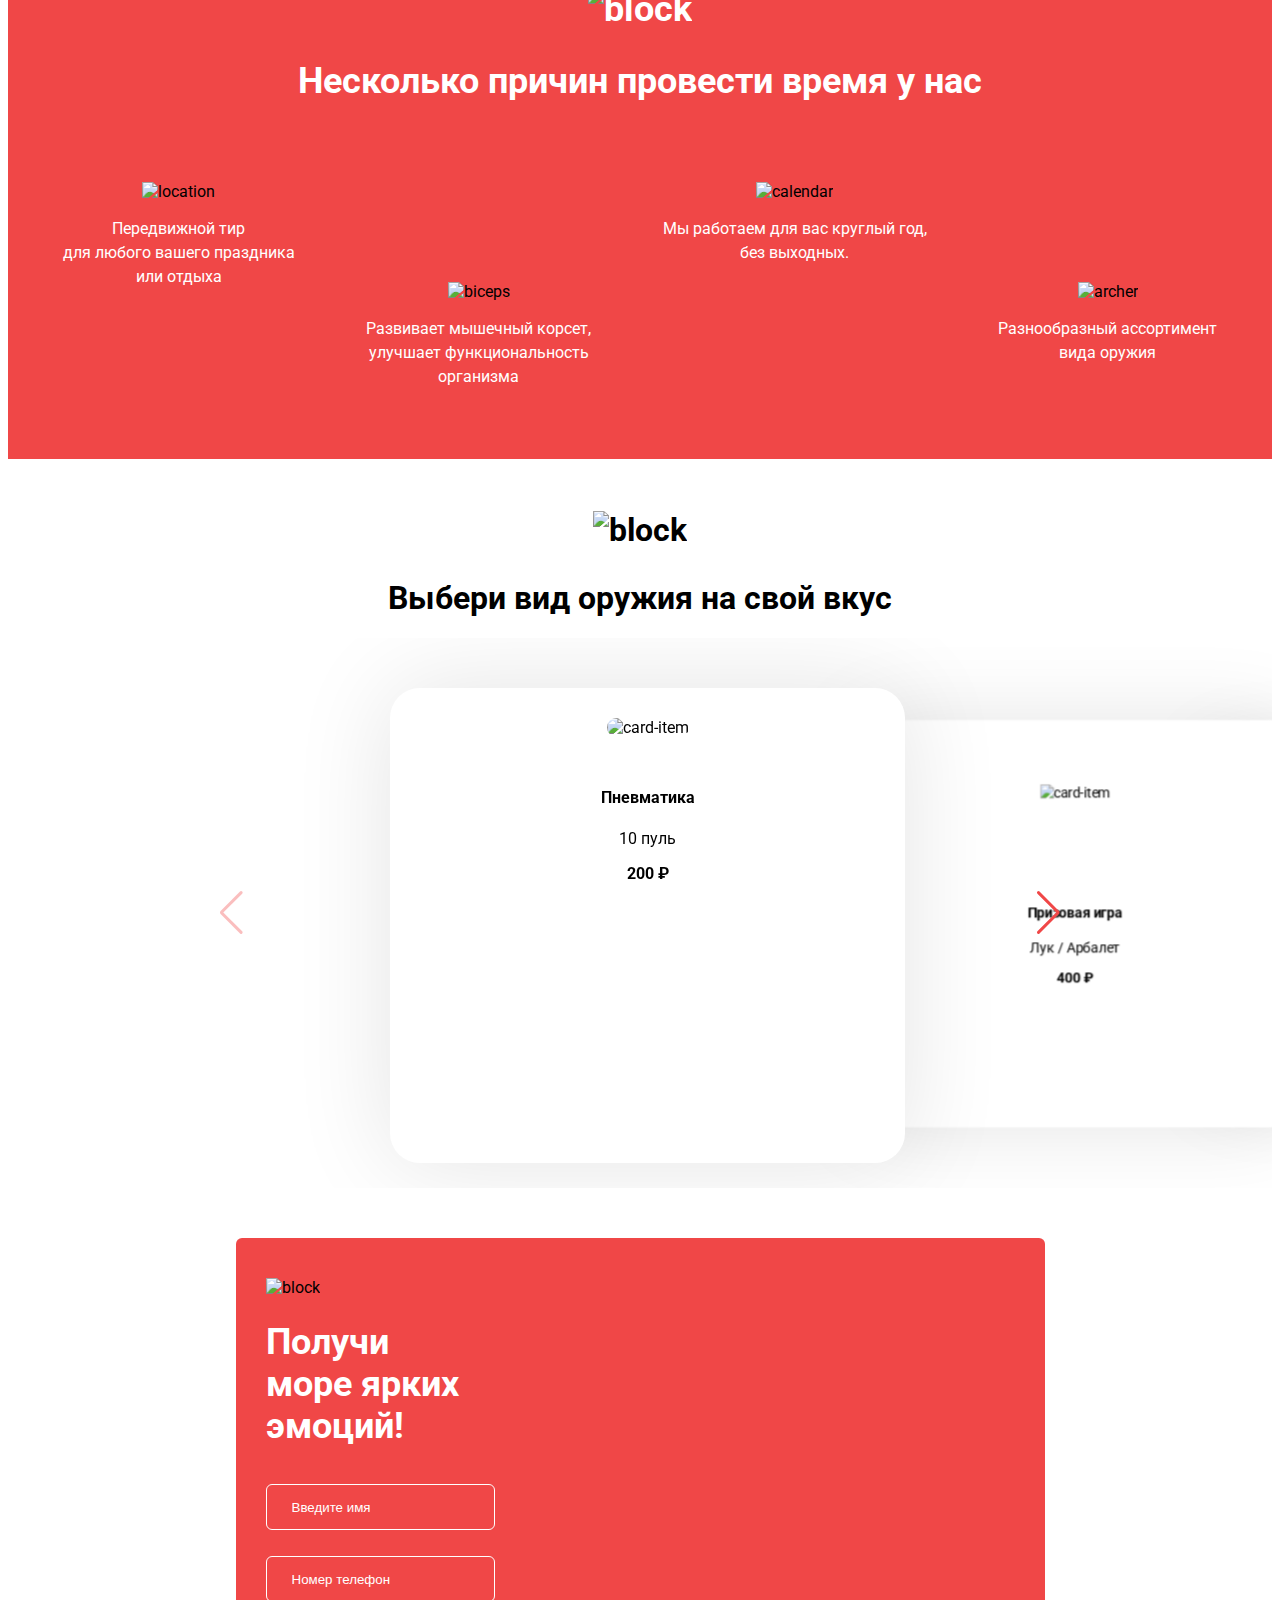
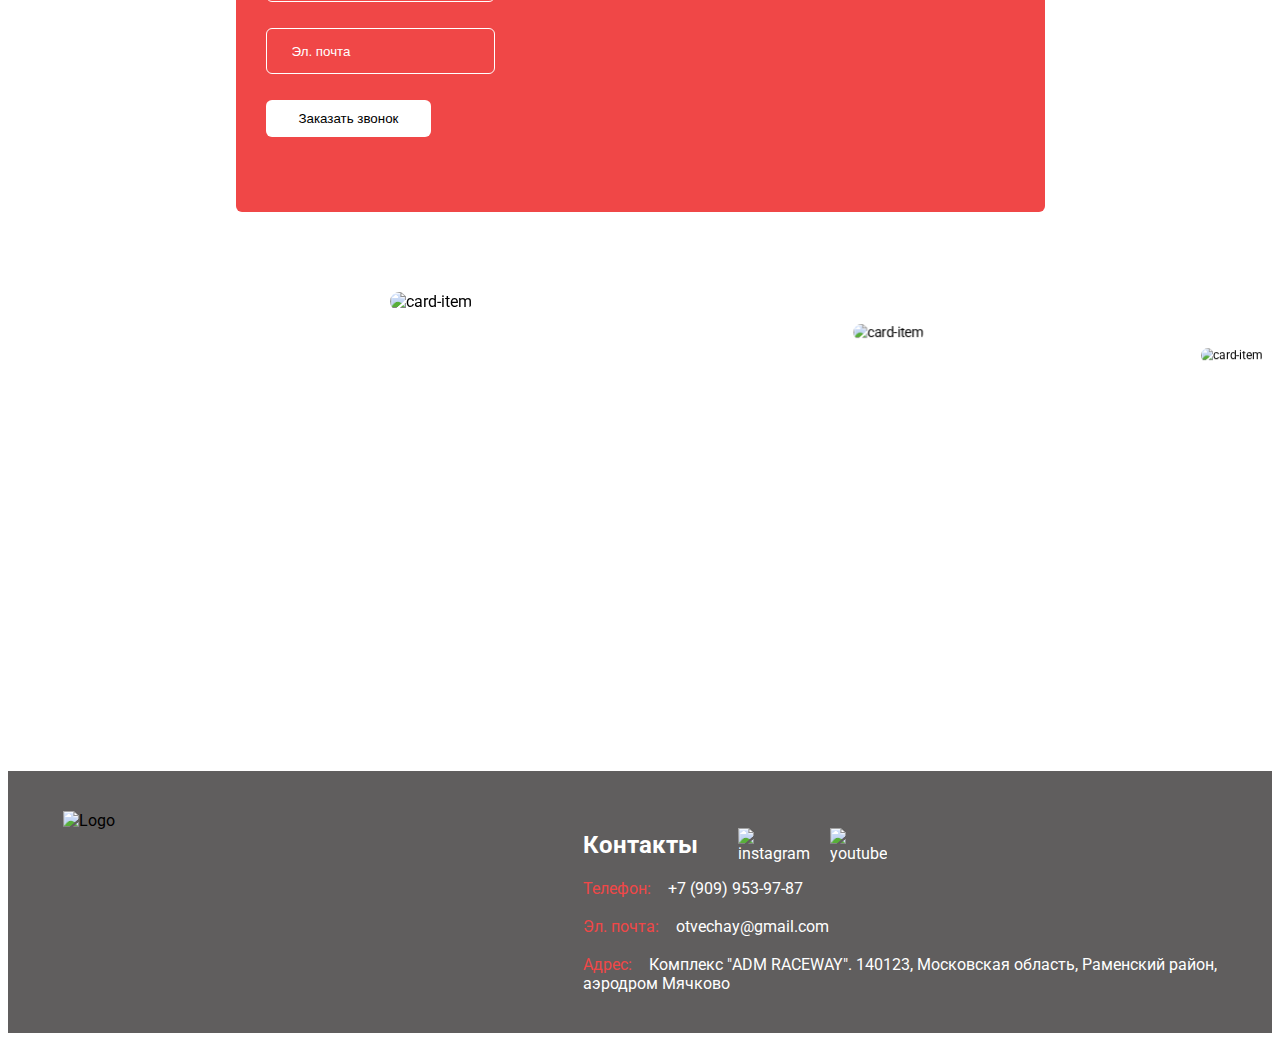
==== commit 042b27c5: "master" ====
--- a/tir.html
+++ b/tir.html
@@ -6,6 +6,7 @@
     <meta http-equiv="X-UA-Compatible" content="IE=edge">
     <meta name="viewport" content="width=device-width, initial-scale=1.0">
     <title>Багги | Тир</title>
+    <link rel="shortcut icon" href="/img/Label.svg">
     <link rel="stylesheet" href="https://cdnjs.cloudflare.com/ajax/libs/normalize/8.0.1/normalize.min.css" integrity="sha512-NhSC1YmyruXifcj/KFRWoC561YpHpc5Jtzgvbuzx5VozKpWvQ+4nXhPdFgmx8xqexRcpAglTj9sIBWINXa8x5w==" crossorigin="anonymous" referrerpolicy="no-referrer">
     <link rel="preconnect" href="https://fonts.googleapis.com">
     <link rel="preconnect" href="https://fonts.gstatic.com" crossorigin>
@@ -29,9 +30,21 @@
                         <li class="nav-item"><a class="nav-link" href="#reasons">О нас</a> </li>
                         <li class="nav-item"><a class="nav-link" href="#contacts">Контакты</a> </li>
                     </ul>
+                    <ul class="menu">
+                        <li class="menu-item"><a class="menu-link" href="index.html">Багги</a> </li>
+                        <li class="menu-item"><a class="menu-link active" href="tir.html">Тир</a> </li>
+                        <li class="menu-item"><a class="menu-link" href="#cost">Цены</a> </li>
+                        <li class="menu-item"><a class="menu-link" href="#reasons">О нас</a> </li>
+                        <li class="menu-item"><a class="menu-link" href="#contacts">Контакты</a> </li>
+                    </ul>
                     <div class="navbar-phone">
-                        <img class="navbar-phone-icon" src="/img/call.svg" alt="phone">
-                        <a class="navbar-phone-link" href="tel:+7 (909) 953-97-87">+7 (909) 953-97-87</a>
+                        <a class="navbar-phone-link-small" href="tel:+7 (909) 953-97-87"><img class="navbar-phone-icon" src="/img/call.svg" alt="phone"></a>
+                        <a class="navbar-phone-link" href="tel:+7 (909) 953-97-87"><img class="navbar-phone-icon" src="/img/call.svg" alt="phone">+7 (909) 953-97-87</a>
+                    </div>
+                    <div class="navbar-burger">
+                        <button class="menu-open">
+                            <img src="/img/menu.svg" alt="open menu">
+                        </button>
                     </div>
                 </nav>
             </header>
@@ -75,7 +88,7 @@
                 <h2 class="pop_up_title">Индивидуальные занятия по стрельбе из традиционного лука</h2>
                 <p class="pop_up_description">
                     - Поддержание физической формы в целом; <br> - Развитие выносливости; <br> - Улучшение кровообращения верхней части плечевого пояса, спины, груди, шеи и рук;
-                    <br> - Снабжение кислородом головного и спинного мозга, а, следовательно – улучшение их деятельности; <br> <br> <br> Занятия с детьми от 4-х лет. <br> Время занятия от 30 минут. <br> Стоимость – 1000 рублей. <br> Записаться можно по
+                    <br> - Снабжение кислородом головного и спинного мозга, а, следовательно – улучшение их деятельности; <br> <br> <br> Занятия с детьми от 4-х лет. <br> Время занятия от 30 минут. <br> Стоимость – 1200 рублей. <br> Записаться можно по
                     телефону <a class="pop_up_description_link" href="tel:+7(909)953-97-87">+7(909)953-97-87</a>
                 </p>
 
@@ -126,7 +139,7 @@
                         <p class="card-description">
                             10 пуль
                         </p>
-                        <p class="card-price">150 ₽ </p>
+                        <p class="card-price">200 ₽ </p>
                     </div>
                 </div>
                 <div class="swiper-slide">
@@ -137,7 +150,7 @@
                         <p class="card-description">
                             Лук / Арбалет
                         </p>
-                        <p class="card-price">350 ₽</p>
+                        <p class="card-price">400 ₽</p>
 
                     </div>
                 </div>
@@ -149,24 +162,30 @@
                         <p class="card-description">
                             6 стрел из лука / 5 из арбалета
                         </p>
-                        <p class="card-price">200 ₽ </p>
-                    </div>
-                </div>
-                <div class="swiper-slide">
-                    <!-- Карточка товара -->
-                    <div class="card">
-                        <p class="service">Отдельная дорожка <br> на целых 30 минут оказывается в вашем распоряжении</p>
-                        <h4 class="card-title">Аренда дорожки</h4>
+                        <p class="card-price">250 ₽ </p>
+                    </div>
+                </div>
+                <div class="swiper-slide">
+                    <!-- Карточка товара -->
+                    <div class="card">
+                        <img src="/img/archer-rent.jpg" alt="">
+                        <h4 class="card-title">Аренда лучной дорожки</h4>
                         <p class="card-description">
                             Занятие с инструктором
                         </p>
-                        <p class="card-price">1000 ₽ </p>
-
-                    </div>
-                </div>
-
-            </div>
-            <div class="swiper-pagination"></div>
+                        <p class="card-price">1200 ₽ </p>
+
+                    </div>
+                </div>
+                <div class="swiper-slide">
+                    <!-- Карточка товара -->
+                    <div class="card">
+                        <img src="/img/renttir.jpg" alt="rent-tir">
+                        <h4 class="card-title">Выездой тир <br> приедем к вам с тиром в назначеное место и время</h4>
+                        <p class="card-price"> от 10000 ₽ </p>
+                    </div>
+                </div>
+            </div>
             <div class="swiper-button-prev"></div>
             <div class="swiper-button-next"></div>
 
@@ -183,11 +202,21 @@
                 <div class="wrapper">
                     <div class="wrapper-back">
                         <img src="/img/block-light.svg" alt="block">
-                        <h1 class="title-light">Получи <br> море ярких<br> эмоций!</h1>
-                        <form class="form" action="send.php" method="post">
-                            <input type="text" name="fio" placeholder="Введите имя">
-                            <input type="tel" name="tel" placeholder="Номер телефон" id="">
-                            <input type="text" name="email" placeholder="Электронная почта" id="">
+                        <h1 class="title-light">Получи <br> море ярких <br> эмоций!</h1>
+                        <form class="form__body" action="#" id="form" method="post">
+                            <div class="form__item">
+                                <label for="formName" class="form__label"></label>
+                                <input id="formName" type="text" name="name" placeholder="Введите имя" class="form__input _req">
+                            </div>
+                            <div class="form__item">
+                                <label for="formTel" class="form__label"></label>
+                                <input id="formTel" type="text" name="tel" placeholder="Номер телефон" class="form__input _req ">
+                            </div>
+                            <div class="form__item">
+                                <label for="formEmail" class="form__label"></label>
+                                <input id="formEmail" type="text" name="email" placeholder="Эл. почта" class="form__input _req">
+                            </div>
+
                             <button class="btn btn-form" type="submit" value="отправить">Заказать звонок</button>
                         </form>
                     </div>
@@ -258,7 +287,8 @@
                     </div>
 
                 </div>
-
+                <div class="swiper-button-prev white"></div>
+                <div class="swiper-button-next white"></div>
 
             </div>
         </div>
@@ -279,7 +309,7 @@
 
                         <a class="contacts-link" href="tel:+7 (909) 953-97-87"> <span>Телефон:</span> +7 (909) 953-97-87</a> <br>
                         <a class="contacts-link" href="mailto:otvechay@gmail.com"> <span>Эл. почта:</span> otvechay@gmail.com</a><br>
-                        <a class="contacts-link" href="https://goo.gl/maps/Q59iHgetUjKG8s9u8" target="_blank"> <span>Адрес:</span> Комплекс "ADM RACEWAY". 140123, Московская область, Раменский район,<br> Островецкий сельский округ, деревня Верхнее Мячково, аэродром Мячково</a>
+                        <a class="contacts-link" href="https://goo.gl/maps/Q59iHgetUjKG8s9u8" target="_blank"> <span>Адрес:</span> Комплекс "ADM RACEWAY". 140123, Московская область, Раменский район,<br> аэродром Мячково</a>
                     </div>
                 </div>
 
@@ -289,10 +319,12 @@
 
     </footer>
     <!-- script swiper -->
+    <script src="https://code.jquery.com/jquery-3.6.0.slim.min.js" integrity="sha256-u7e5khyithlIdTpu22PHhENmPcRdFiHRjhAuHcs05RI=" crossorigin="anonymous"></script>
     <script src="https://unpkg.com/swiper/swiper-bundle.min.js"></script>
+    <script src="/script/menu.js"></script>
     <script src="/script/main.js"></script>
     <script src="/script/script.js"></script>
-    <script src="/script/popUp.js"></script>
+    <script src="/script/popup.js"></script>
 </body>
 
 </html>--- a/css/style.css
+++ b/css/style.css
@@ -29,9 +29,10 @@
 }
 
 .wrapper {
-  max-width: 1170px;
+  max-width: 1185px;
   margin: 0 auto;
   overflow: hidden;
+  padding: 0 15px;
 }
 
 .navbar {
@@ -62,14 +63,50 @@
   color: #fff;
 }
 
+.navbar-phone-link-small {
+  display: none;
+}
+
 .navbar-logo {
   margin-top: 25px;
 }
 
+ul {
+  list-style-type: none;
+}
+
+.menu {
+  display: none;
+  position: absolute;
+  right: 0;
+  top: 60px;
+  border-radius: 6px;
+  line-height: 40px;
+  z-index: 99;
+}
+
+.menu:active {
+  color: #F04747;
+}
+
+.show-menu {
+  display: block;
+  margin: 0;
+  padding: 6px 13px;
+  background-color: rgba(0, 0, 0, 0.7);
+}
+
 .navbar-phone-link:hover {
   color: #F04747;
   -webkit-transition: ease 0.5s;
   transition: ease 0.5s;
+}
+
+.menu-open {
+  display: none;
+  background: none;
+  border: none;
+  margin: 25px 0 0;
 }
 
 .nav-link {
@@ -94,7 +131,6 @@
 }
 
 .nav-item {
-  margin-right: 54px;
   color: #fff;
   padding: 7px 5px;
 }
@@ -110,6 +146,10 @@
 
 .nav-link:hover {
   color: #F04747;
+}
+
+.nav-item:not(:last-child) {
+  margin-right: 54px;
 }
 
 .main-tir {
@@ -212,14 +252,8 @@
 }
 
 .education {
-  position: absolute;
+  height: 250px;
   right: 100px;
-  margin-right: 200px;
-}
-
-.education-tir {
-  position: absolute;
-  margin-left: 300px;
 }
 
 .pop_up {
@@ -285,13 +319,9 @@
   line-height: 1.5;
 }
 
-.archery {
-  position: relative;
-  left: 680px;
-}
-
 .forestBuggy {
-  margin-left: 100px;
+  margin-right: 50px;
+  margin-left: 200px;
 }
 
 .education .title-dark {
@@ -314,7 +344,6 @@
 
 .section2 {
   background-color: #F04747;
-  height: 550px;
 }
 
 .section2 .wrapper .title-light {
@@ -361,7 +390,7 @@
 }
 
 .card {
-  width: 300px;
+  width: 515px;
   height: 475px;
   background-color: #fff;
   border-radius: 30px;
@@ -405,7 +434,7 @@
 .swiper-slide {
   background-position: center;
   background-size: cover;
-  width: 300px;
+  width: 500px;
   height: 430px;
 }
 
@@ -419,19 +448,26 @@
   color: #F04747;
 }
 
+.white {
+  color: #FFFFFF;
+}
+
 .swiper-container {
-  -webkit-box-sizing: border-box;
-          box-sizing: border-box;
   width: 100%;
   overflow: hidden;
 }
 
+.element.style {
+  margin-right: -103px;
+}
+
 .section3 {
   margin-bottom: 50px;
 }
 
 .wrapper-back {
   background-color: #F04747;
+  width: 100%;
   padding: 40px 550px 0 30px;
   border-radius: 6px;
 }
@@ -441,6 +477,8 @@
   margin-top: 126px;
   right: 120px;
   border-radius: 6px;
+  width: 500px;
+  height: 500px;
 }
 
 input {
@@ -583,4 +621,212 @@
 .title-position img:hover {
   cursor: pointer;
 }
+
+@media screen and (max-width: 1200px) {
+  .wrapper {
+    width: 1140px;
+  }
+}
+
+@media screen and (max-width: 1199px) {
+  .wrapper {
+    width: 960px;
+  }
+  .content {
+    -webkit-box-pack: justify;
+        -ms-flex-pack: justify;
+            justify-content: space-between;
+  }
+}
+
+@media screen and (max-width: 991px) {
+  .wrapper {
+    width: 725px;
+  }
+  .nav-item:not(:last-child) {
+    margin-right: 30px;
+  }
+  .navbar-phone-link {
+    display: none;
+  }
+  .navbar-phone-link-small {
+    display: block;
+    margin: 5px 0 0 0;
+    margin-right: -30px;
+  }
+  .forestBuggy {
+    margin-right: 50px;
+    margin-left: 0;
+  }
+  .map {
+    position: absolute;
+    margin-top: 100px;
+    right: -11px;
+    border-radius: 6px;
+    width: 415px;
+    height: 400px;
+  }
+  .footer-position {
+    display: -webkit-box;
+    display: -ms-flexbox;
+    display: flex;
+    -webkit-box-pack: justify;
+        -ms-flex-pack: justify;
+            justify-content: space-between;
+  }
+  .contacts {
+    margin-left: 30px;
+  }
+}
+
+@media screen and (max-width: 767px) {
+  .wrapper {
+    width: 532px;
+  }
+  .navbar-phone-link {
+    display: block;
+  }
+  .nav {
+    display: none;
+  }
+  .navbar-phone-link-small {
+    display: none;
+  }
+  .menu-open {
+    display: block;
+  }
+  .forestBuggy {
+    width: 300px;
+  }
+  .archery {
+    width: 215px;
+  }
+  .education .title-dark {
+    font-size: 20px;
+    margin: 20px 0;
+  }
+  .education-tir .title-dark {
+    font-size: 20px;
+    margin: 20px 0;
+  }
+  .education .description-dark {
+    font-size: 10px;
+    line-height: 15px;
+  }
+  .education-tir .description-dark {
+    font-size: 10px;
+    line-height: 15px;
+  }
+  .btn {
+    padding: 6px 15px;
+    font-size: 10px;
+    margin-bottom: 150px;
+  }
+  .swiper-button-next:after,
+  .swiper-button-prev:after {
+    display: none;
+  }
+  .map {
+    display: none;
+  }
+  .btn-form {
+    background-color: #fff;
+    height: 100%;
+    width: 100%;
+    color: black;
+    border-radius: 6px;
+    margin-bottom: 75px;
+  }
+  .wrapper-back {
+    display: -webkit-box;
+    display: -ms-flexbox;
+    display: flex;
+    -webkit-box-orient: vertical;
+    -webkit-box-direction: normal;
+        -ms-flex-direction: column;
+            flex-direction: column;
+    padding: 30px;
+    -webkit-box-align: center;
+        -ms-flex-align: center;
+            align-items: center;
+    -ms-flex-wrap: wrap;
+        flex-wrap: wrap;
+  }
+  .footer-position {
+    -ms-flex-wrap: wrap;
+        flex-wrap: wrap;
+  }
+}
+
+@media screen and (max-width: 575px) {
+  .wrapper {
+    width: 100%;
+    padding: 0 15px;
+  }
+  .forestBuggy {
+    width: 200px;
+    margin-right: 0;
+  }
+  .education .description-dark {
+    margin-bottom: 18px;
+  }
+  .navbar-phone-link {
+    display: none;
+  }
+  .reasons {
+    -webkit-box-orient: vertical;
+    -webkit-box-direction: normal;
+        -ms-flex-direction: column;
+            flex-direction: column;
+  }
+  .reasons-item:nth-child(2) {
+    margin: 0;
+  }
+  .reasons-item:nth-child(2) {
+    margin-top: 0;
+  }
+  .reasons-item-tir:last-child {
+    margin-top: 0;
+  }
+  .swiper-button-next:after,
+  .swiper-button-prev:after {
+    display: block;
+  }
+  .swiper-button-prev {
+    margin: 0;
+  }
+  .swiper-button-next {
+    margin: 0;
+  }
+}
+
+@media screen and (max-width: 400px) {
+  .forestBuggy {
+    width: 150px;
+    margin-right: 0;
+  }
+  .education .title-dark {
+    font-size: 15px;
+    margin: 15px 0;
+  }
+  .education .description-dark {
+    font-size: 8px;
+    line-height: 12px;
+    margin: 8px 0 12px;
+  }
+  .btn {
+    padding: 6px 15px;
+    font-size: 12px;
+    margin-bottom: 120px;
+  }
+  .education {
+    height: 200px;
+  }
+  .footer-bg {
+    padding: 30px 0;
+  }
+  .btn-form {
+    margin-bottom: 40px;
+  }
+}
 /*# sourceMappingURL=style.css.map */